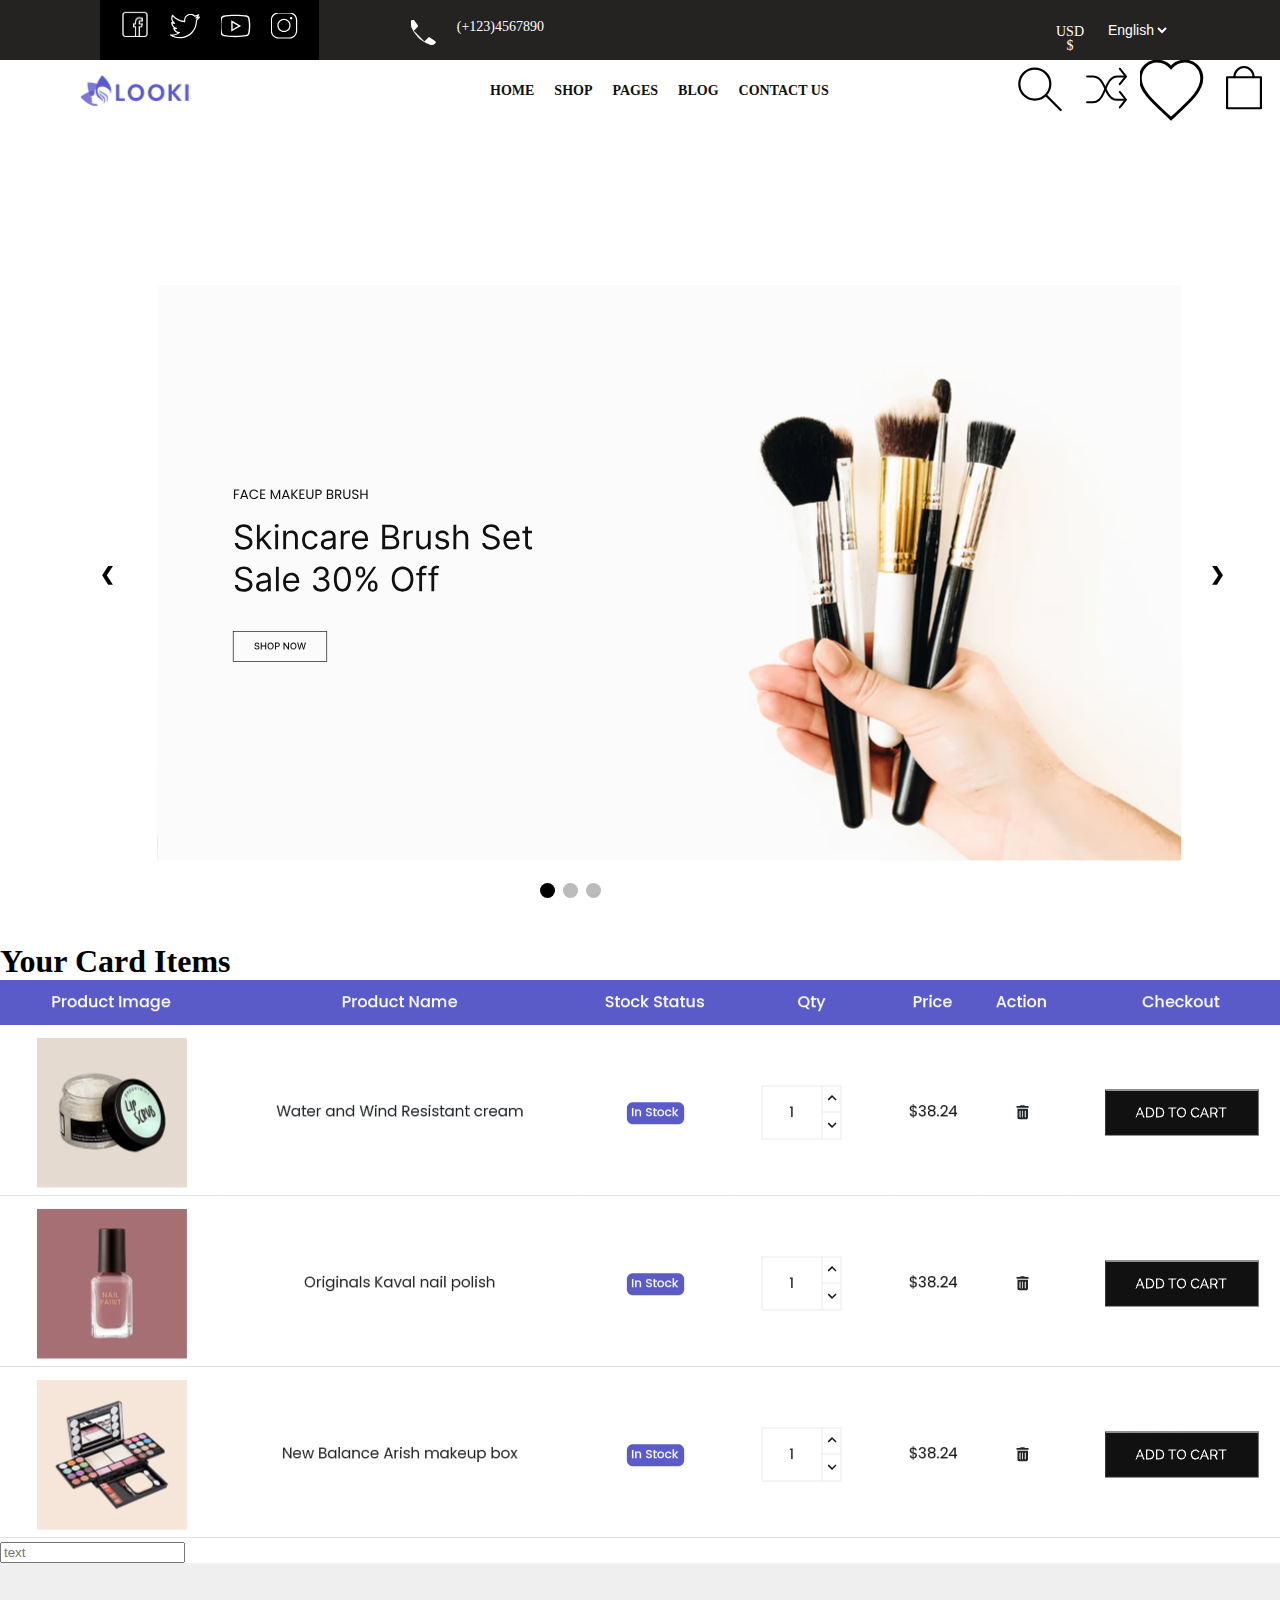
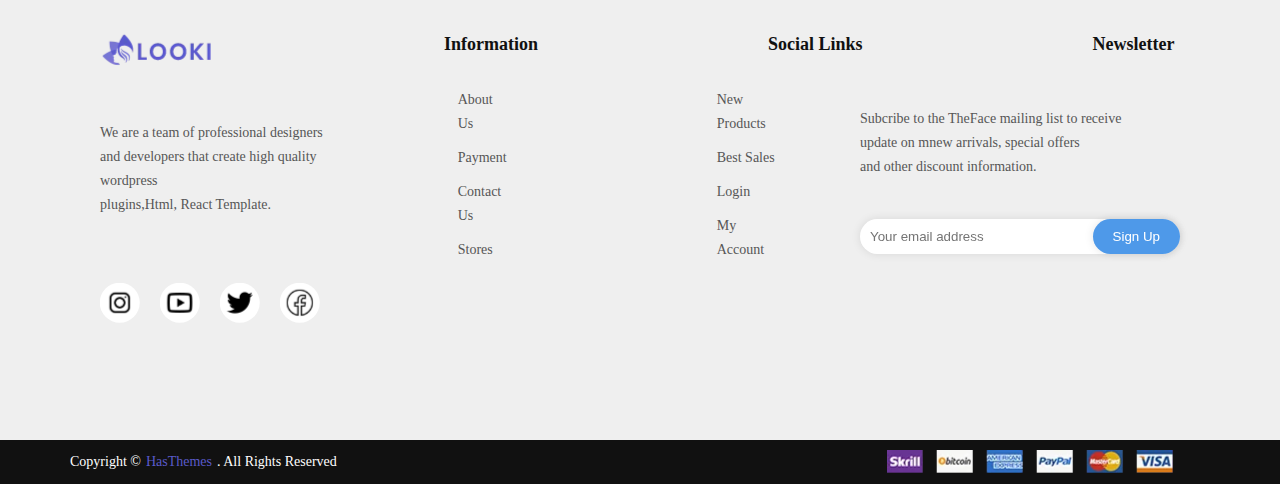
==== index2.html @ 726a9514 "master" ====
<!DOCTYPE html>
<html lang="en">
  <head>
    <meta charset="UTF-8" />
    <meta name="viewport" content="width=device-width, initial-scale=1.0" />
    <title>LOOKI</title>
    <link rel="stylesheet" href="./assets/styles/style.css" />
  </head>
  <body>
    <header>
      <div class="container">
        <div class="header__page">
          <div class="header__left-top">
            <div class="header__icons">
              <a class="header__links-icon" href="https://facebook.com">
                <img src="./assets/images/facebook.svg" alt="Facebook Icon" />
              </a>
              <a class="header__links-icon" href="https://twitter.com">
                <img src="./assets/images/Twitter.svg" alt="Twitter Icon" />
              </a>
              <a class="header__links-icon" href="https://YouTube.com">
                <img
                  src="./assets/images/youTube.svg"
                  alt="YouTube Icon"
                  width="30"
                  height="25"
                />
              </a>
              <a class="header__links-icon" href="https://instagram.com">
                <img src="./assets/images/Instagram.svg" alt="Instagram Icon" />
              </a>
            </div>
            <div class="header__right">
              <div class="header__tel">
                <img
                  src="./assets/images/phone.svg"
                  alt="Phone icon"
                  width="26"
                  height="26"
                />
                <a class="header__number" href="tel">(+123)4567890</a>
              </div>
              <div class="header__right-top">
                <h1 class="header__right-text">USD $</h1>
                <select name="Language" id="Language" class="header__lang">
                  <option value="English">English</option>
                  <option value="Russia">Russia</option>
                  <option value="Uzbek">Uzbek</option>
                </select>
              </div>
            </div>
          </div>
          <div class="header">
            <div class="header__link">
              <img
                src="./assets/images/logo.svg"
                alt="Logo icon"
                class="header__logo"
              />
              <ul class="header__links">
                <a class="header__links-text" href="index.html">Home</a>
                <a class="header__links-text" href="index.html">Shop</a>
                <a class="header__links-text" href="index.html">Pages</a>
                <a class="header__links-text" href="index.html">Blog</a>
                <a class="header__links-text" href="index.html">Contact Us</a>
              </ul>
              <div class="header__img">
                <a class="header__img" href="search">
                  <img src="./assets/images/search.svg" alt="Search icon"
                /></a>
                <img
                  src="./assets/images/Icon_shuffle.svg"
                  alt="Shuffle icon"
                />
                <img src="./assets/images/folow.svg" alt="Follow icon" />
                <img src="./assets/images/bag.svg" alt="Bag icon" />
              </div>
            </div>
            <div class="header__texts">
              <div class="header__slider container">
                <div class="header__mySlides fade">
                  <img
                    class="header__image"
                    src="./assets/images/background.svg"
                    width="1140"
                    height="576"
                  />
                </div>

                <div class="header__mySlides container fade">
                  <img
                    class="header__image"
                    src="./assets/images/backdround2.jpg"
                    width="1140"
                    height="576"
                  />
                </div>

                <div class="header__mySlides fade">
                  <img
                    class="header__image"
                    src="./assets/images/backdround3.jpg"
                    width="1140"
                    height="576"
                  />
                </div>
                <a class="header__prev" onclick="plusSlides(-1)">❮</a>
                <a class="header__next" onclick="plusSlides(1)">❯</a>
              </div>
              <br />
              <div class="header__dots">
                <span class="header__dot" onclick="currentSlide(1)"></span>
                <span class="header__dot" onclick="currentSlide(2)"></span>
                <span class="header__dot" onclick="currentSlide(3)"></span>
              </div>
            </div>
          </div>
        </div>
      </div>
    </header>
    <div class="header__card container">
      <h1 class="header__card-text">Your Card Items</h1>
      <img src="./assets/images/tr(5).png" alt="Card img">
      <img src="./assets/images/tr(2).png" alt="Card img" />
      <img src="./assets/images/tr.jpeg" alt=" Card img" />
      <img src="./assets/images/tr(4).png" alt="Card img">
      <input type="text" placeholder="text">
    </div>
    <footer>
      <div class="container">
        <div class="footer__card">
          <div class="footer__titles-top">
            <img src="./assets/images/logo.svg" alt="Logo icon" />
            <h2 class="footer__title">Information</h2>
            <h2 class="footer__title">Social Links</h2>
            <h2 class="footer__title">Newsletter</h2>
          </div>
          <div class="footer__links">
            <p class="footer__text-title">
              We are a team of professional designers <br />
              and developers that create high quality wordpress <br />
              plugins,Html, React Template.
            </p>
            <ul class="footer__link">
              <li class="footer__links-top">
                <a class="footer__link-item" href="#">About us</a>
              </li>
              <li class="footer__links-top">
                <a class="footer__link-item" href="#">Payment</a>
              </li>
              <li class="footer__links-top">
                <a class="footer__link-item" href="#">Contact us</a>
              </li>
              <li class="footer__links-top">
                <a class="footer__link-item" href="#">Stores</a>
              </li>
            </ul>
            <ul class="footer__link-title">
              <li class="footer__links-top">
                <a class="footer__link-item" href="#">New products</a>
              </li>
              <li class="footer__links-top">
                <a class="footer__link-item" href="#">Best sales</a>
              </li>
              <li class="footer__links-top">
                <a class="footer__link-item" href="#">Login</a>
              </li>
              <li class="footer__links-top">
                <a class="footer__link-item" href="#">My account</a>
              </li>
            </ul>

            <div class="footer__input">
              <h2 class="footer__text-title">
                Subcribe to the TheFace mailing list to receive <br />
                update on mnew arrivals, special offers <br />
                and other discount information.
              </h2>
              <div class="footer__sign">
                <input
                  class="footer__sign-input"
                  placeholder="Your email address"
                  type="Email"
                />
                <button class="footer__btn" type="Sign Up">Sign Up</button>
              </div>
            </div>
          </div>
          <div class="footer__icons">
            <a href="https://instagram.com">
              <img src="./assets/images/InstagramNew.svg" alt="" />
            </a>
            <a href="https://YouTube.com">
              <img src="./assets/images/youTubeNew.svg" alt="YouTube icon" />
            </a>
            <a href="https://Twitter.com">
              <img src="./assets/images/TwitterNew.svg" alt="Twitter icon" />
            </a>
            <a href="https://Facebook.com">
              <img src="./assets/images/FacebookNew.svg" alt="Facebook icon" />
            </a>
          </div>
        </div>
        <div class="footer__card-new">
          <h2 class="footer__card-text">
            Copyright © <span class="footer__span"> HasThemes </span>. All
            Rights Reserved
          </h2>
          <img
            src="./assets/images/card.svg"
            alt="Card Img"
            width="286"
            height="23"
          />
        </div>
      </div>
    </footer>
    <script src="./main2.js"></script>
  </body>
</html>
---- assets/styles/style.css ----
@font-face {
  font-family: "Poppins";
  src: url("Poppins-Light.woff2") format("woff2"), url("Poppins-Light.woff") format("woff");
  font-weight: 300;
  font-style: normal;
  font-display: swap;
}
@font-face {
  font-family: "Poppins";
  src: url("Poppins-Medium.woff2") format("woff2"), url("Poppins-Medium.woff") format("woff");
  font-weight: 500;
  font-style: normal;
  font-display: swap;
}
@font-face {
  font-family: "Poppins";
  src: url("Poppins-SemiBold.woff2") format("woff2"), url("Poppins-SemiBold.woff") format("woff");
  font-weight: 600;
  font-style: normal;
  font-display: swap;
}
@font-face {
  font-family: "Poppins";
  src: url("Poppins-Black.woff2") format("woff2"), url("Poppins-Black.woff") format("woff");
  font-weight: 900;
  font-style: normal;
  font-display: swap;
}
@font-face {
  font-family: "Poppins";
  src: url("Poppins-Bold.woff2") format("woff2"), url("Poppins-Bold.woff") format("woff");
  font-weight: bold;
  font-style: normal;
  font-display: swap;
}
@font-face {
  font-family: "Poppins";
  src: url("Poppins-ExtraBold.woff2") format("woff2"), url("Poppins-ExtraBold.woff") format("woff");
  font-weight: bold;
  font-style: normal;
  font-display: swap;
}
@font-face {
  font-family: "Poppins";
  src: url("Poppins-Regular.woff2") format("woff2"), url("Poppins-Regular.woff") format("woff");
  font-weight: normal;
  font-style: normal;
  font-display: swap;
}
@font-face {
  font-family: "Poppins";
  src: url("Poppins-ExtraLight.woff2") format("woff2"), url("Poppins-ExtraLight.woff") format("woff");
  font-weight: 200;
  font-style: normal;
  font-display: swap;
}
@font-face {
  font-family: "Poppins";
  src: url("Poppins-Thin.woff2") format("woff2"), url("Poppins-Thin.woff") format("woff");
  font-weight: 100;
  font-style: normal;
  font-display: swap;
}
@font-face {
  font-family: "Raleway";
  src: url("Raleway-Black.woff2") format("woff2"), url("Raleway-Black.woff") format("woff");
  font-weight: 900;
  font-style: normal;
  font-display: swap;
}
@font-face {
  font-family: "Raleway";
  src: url("Raleway-ExtraBold.woff2") format("woff2"), url("Raleway-ExtraBold.woff") format("woff");
  font-weight: bold;
  font-style: normal;
  font-display: swap;
}
@font-face {
  font-family: "Raleway";
  src: url("Raleway-Light.woff2") format("woff2"), url("Raleway-Light.woff") format("woff");
  font-weight: 300;
  font-style: normal;
  font-display: swap;
}
@font-face {
  font-family: "Raleway";
  src: url("Raleway-ExtraLight.woff2") format("woff2"), url("Raleway-ExtraLight.woff") format("woff");
  font-weight: 200;
  font-style: normal;
  font-display: swap;
}
@font-face {
  font-family: "Raleway";
  src: url("Raleway-Bold.woff2") format("woff2"), url("Raleway-Bold.woff") format("woff");
  font-weight: bold;
  font-style: normal;
  font-display: swap;
}
@font-face {
  font-family: "Raleway";
  src: url("Raleway-Medium.woff2") format("woff2"), url("Raleway-Medium.woff") format("woff");
  font-weight: 500;
  font-style: normal;
  font-display: swap;
}
@font-face {
  font-family: "Raleway";
  src: url("Raleway-Regular.woff2") format("woff2"), url("Raleway-Regular.woff") format("woff");
  font-weight: normal;
  font-style: normal;
  font-display: swap;
}
@font-face {
  font-family: "Raleway";
  src: url("Raleway-Thin.woff2") format("woff2"), url("Raleway-Thin.woff") format("woff");
  font-weight: 100;
  font-style: normal;
  font-display: swap;
}
@font-face {
  font-family: "Raleway";
  src: url("Raleway-SemiBold.woff2") format("woff2"), url("Raleway-SemiBold.woff") format("woff");
  font-weight: 600;
  font-style: normal;
  font-display: swap;
}
body {
  padding: 0;
  margin: 0;
  font-style: normal;
  font-family: "Poppins";
}

.container {
  max-width: 1300px;
  padding: 0;
  margin: 0 auto;
}

a {
  text-decoration: none;
}

ul {
  list-style: none;
}

h1,
h2,
h3,
h4,
h5,
h6 {
  padding: 0;
  margin: 0;
}

.header {
  width: 1140px;
  height: 883px;
}
.header__slider {
  display: flex;
  gap: 600px;
}
.header__icons {
  background-color: #000000;
  height: 40px;
  width: 223px;
  text-align: center;
  padding: 10px 0;
}
.header__left-top {
  display: flex;
  text-align: center;
  gap: 30px;
  background-color: rgb(37, 34, 34);
  height: 60px;
  padding: 0 100px;
}
.header__tel {
  display: flex;
  gap: 20px;
  padding: 20px 52px;
}
.header__number {
  color: rgb(255, 255, 255);
  font-size: 14px;
  font-weight: 400;
  line-height: 14px;
}
.header__links-icon {
  padding: 0 8px;
}
.header__right {
  display: flex;
  gap: 460px;
  padding: 0 10px;
}
.header__right-top {
  display: flex;
  text-align: center;
  padding: 15px 0;
  gap: 20px;
}
.header__right-text {
  color: rgb(255, 255, 255);
  font-size: 14px;
  font-weight: 400;
  line-height: 14px;
  text-transform: capitalize;
  padding: 10px 0;
}
.header__links {
  display: flex;
  gap: 20px;
}
.header__link {
  display: flex;
  gap: 180px;
  position: sticky;
  top: 0;
  background-color: rgb(255, 255, 255);
  width: 1300px;
}
.header__logo {
  padding: 0 78px;
}
.header__img {
  display: flex;
  gap: 10px;
}
.header__links-text {
  color: rgb(17, 17, 17);
  font-size: 14px;
  font-weight: 600;
  line-height: 30px;
  letter-spacing: 0%;
  text-align: center;
  text-transform: uppercase;
}
.header__links-text:hover {
  color: rgb(90, 90, 201);
  font-weight: 700;
}
.header__texts {
  padding: 163px 100px;
}
.header__text {
  color: rgb(17, 17, 17);
  font-size: 20px;
  font-weight: 400;
  line-height: 34.3px;
  letter-spacing: 0%;
  text-transform: uppercase;
}
.header__text-title {
  color: rgb(17, 17, 17);
  font-size: 50px;
  font-weight: 400;
  line-height: 62.5px;
  text-align: left;
  text-transform: capitalize;
  position: static;
  left: 30px;
}
.header__btn {
  padding: 17px 40px;
  border-radius: 50px;
  cursor: rgb(0, 0, 0) er;
  background-color: white;
  box-shadow: rgba(0, 0, 0, 0.05) 0 0 8px;
  letter-spacing: 1.5px;
  text-transform: uppercase;
  font-size: 15px;
  transition: all 0.5s ease;
}
.header__btn:hover {
  letter-spacing: 3px;
  background-color: hsl(261, 80%, 48%);
  color: hsl(0, 0%, 100%);
  box-shadow: rgb(93, 24, 220) 0px 7px 29px 0px;
}
.header .slider {
  display: flex;
  transition: transform 0.5s ease;
}
.header .slide {
  min-width: 100px;
}
.header__images {
  vertical-align: middle;
}
.header__prev {
  cursor: pointer;
  position: absolute;
  width: auto;
  padding: 300px 0;
  margin-top: -22px;
  color: rgb(0, 0, 0);
  font-weight: bold;
  font-size: 18px;
  transition: 0.6s ease;
  border-radius: 0 3px 3px 0;
  -webkit-user-select: none;
     -moz-user-select: none;
          user-select: none;
}
.header__next {
  cursor: pointer;
  position: absolute;
  padding: 300px 1110px;
  margin-top: -22px;
  color: rgb(0, 0, 0);
  font-weight: bold;
  font-size: 18px;
  transition: 0.6s ease;
  border-radius: 0 3px 3px 0;
  -webkit-user-select: none;
     -moz-user-select: none;
          user-select: none;
  text-align: center;
}
.header__dot {
  cursor: pointer;
  height: 15px;
  width: 15px;
  margin: 0 2px;
  background-color: #bbb;
  border-radius: 50%;
  display: inline-block;
  transition: background-color 0.6s ease;
  text-align: center;
}
.header__dot:hover {
  background-color: #000000;
}
.header__active, .header__dot:hover {
  background-color: #717171;
}
.header .fade {
  animation-name: fade;
  animation-duration: 1.5s;
}
.header__dots {
  text-align: center;
  padding: auto;
}



.active {
  background-color: black;
}

select {
  border-radius: 5px;
  font-size: 14px;
  border: none;
  color: rgb(255, 255, 255);
  background-color: rgb(37, 34, 34);
}
select:focus {
  border: none;
  outline: none;
}

.hero {
  padding: 20px 0;
}
.hero__title {
  color: rgb(17, 17, 17);
  font-size: 30px;
  font-weight: 700;
  line-height: 37.5px;
  letter-spacing: 0%;
  text-align: center;
  text-transform: capitalize;
}
.hero__line {
  padding: 0 620px;
}
.hero__subtitle {
  color: rgb(86, 86, 86);
  font-size: 14px;
  font-weight: 400;
  line-height: 24.01px;
  letter-spacing: 0%;
  text-align: center;
}
.hero__link {
  display: flex;
  gap: 20px;
  text-align: center;
  padding: 0 460px;
}
.hero__links-text {
  color: rgb(17, 17, 17);
  font-size: 14px;
  font-weight: 600;
  line-height: 30px;
  letter-spacing: 0%;
  text-align: center;
  text-transform: uppercase;
}
.hero__links-text:hover {
  color: rgb(90, 90, 201);
  font-weight: 700;
}
.hero__products {
  display: grid;
  row-gap: 10px;
  -moz-column-gap: 10px;
       column-gap: 10px;
  grid-template-columns: repeat(4, 1fr);
  transition: border-radius 0.5s cubic-bezier(0.175, 0.885, 0.32, 1.275);
}
.hero__product-items {
  padding: 40px 0;
}
.hero__content-text {
  color: rgb(17, 17, 17);
  font-size: 16px;
  font-weight: 600;
  line-height: 24px;
  letter-spacing: 0%;
  text-align: left;
  padding: 30px 0;
}
.hero__product-price {
  color: rgb(17, 17, 17);
  font-size: 16px;
  font-weight: 700;
  line-height: 28px;
  letter-spacing: 0%;
  text-align: left;
}
.hero__images {
  display: flex;
  gap: 20px;
}
.hero__btn {
  display: flex;
  gap: 200px;
}
.hero__product-btn {
  border: none;
  background-color: transparent;
}
.hero__web-sayts {
  display: flex;
  gap: 120px;
  padding: 0 50px;
}

.main {
  padding: 128px 0;
}
.main__images {
  display: flex;
  gap: 15px;
}

.footer__card {
  background: rgb(239, 239, 239);
  height: 337px;
  padding: 70px 100px;
}
.footer__text-title {
  color: rgb(86, 86, 86);
  font-size: 14px;
  font-weight: 400;
  line-height: 24.01px;
  letter-spacing: 0%;
  padding: 40px 0;
}
.footer__icons {
  display: flex;
  gap: 20px;
}
.footer__card-link {
  display: flex;
  gap: 30px;
}
.footer__titles-top {
  display: flex;
  gap: 230px;
}
.footer__title {
  color: rgb(17, 17, 17);
  font-size: 18px;
  font-weight: 600;
  line-height: 22.5px;
  letter-spacing: 0%;
  text-align: left;
  text-transform: capitalize;
}
.footer__links {
  display: flex;
  gap: 10px;
}
.footer__link {
  padding: 0 20px;
}
.footer__links-top {
  padding: 5px 70px;
}
.footer__link-item {
  color: rgb(86, 86, 86);
  font-size: 14px;
  font-weight: 400;
  line-height: 24px;
  letter-spacing: 0%;
  text-align: left;
  text-transform: capitalize;
}
.footer__sign {
  display: inline-block;
  position: relative;
}
.footer__sign-input {
  width: 300px;
  padding: 10px;
  border: none;
  border-radius: 20px;
  box-shadow: 0 0 10px rgba(0, 0, 0, 0.1);
}
.footer__btn {
  background-color: #4e99e9;
  border: none;
  color: #fff;
  cursor: pointer;
  padding: 10px 20px;
  border-radius: 20px;
  box-shadow: 0 0 10px rgba(0, 0, 0, 0.1);
  position: absolute;
  top: 0;
  right: 0;
  transition: 0.9s ease;
}
.footer__btn:hover {
  transform: scale(1.1);
  color: rgb(255, 255, 255);
  background-color: blue;
}
.footer__card-new {
  display: flex;
  gap: 550px;
  padding: 10px 70px;
  background: rgb(17, 17, 17);
}
.footer__card-text {
  display: flex;
  gap: 5px;
  font-size: 14px;
  font-weight: 400;
  line-height: 24.01px;
  color: #fff;
}
.footer__span {
  color: rgb(90, 90, 201);
}/*# sourceMappingURL=style.css.map */
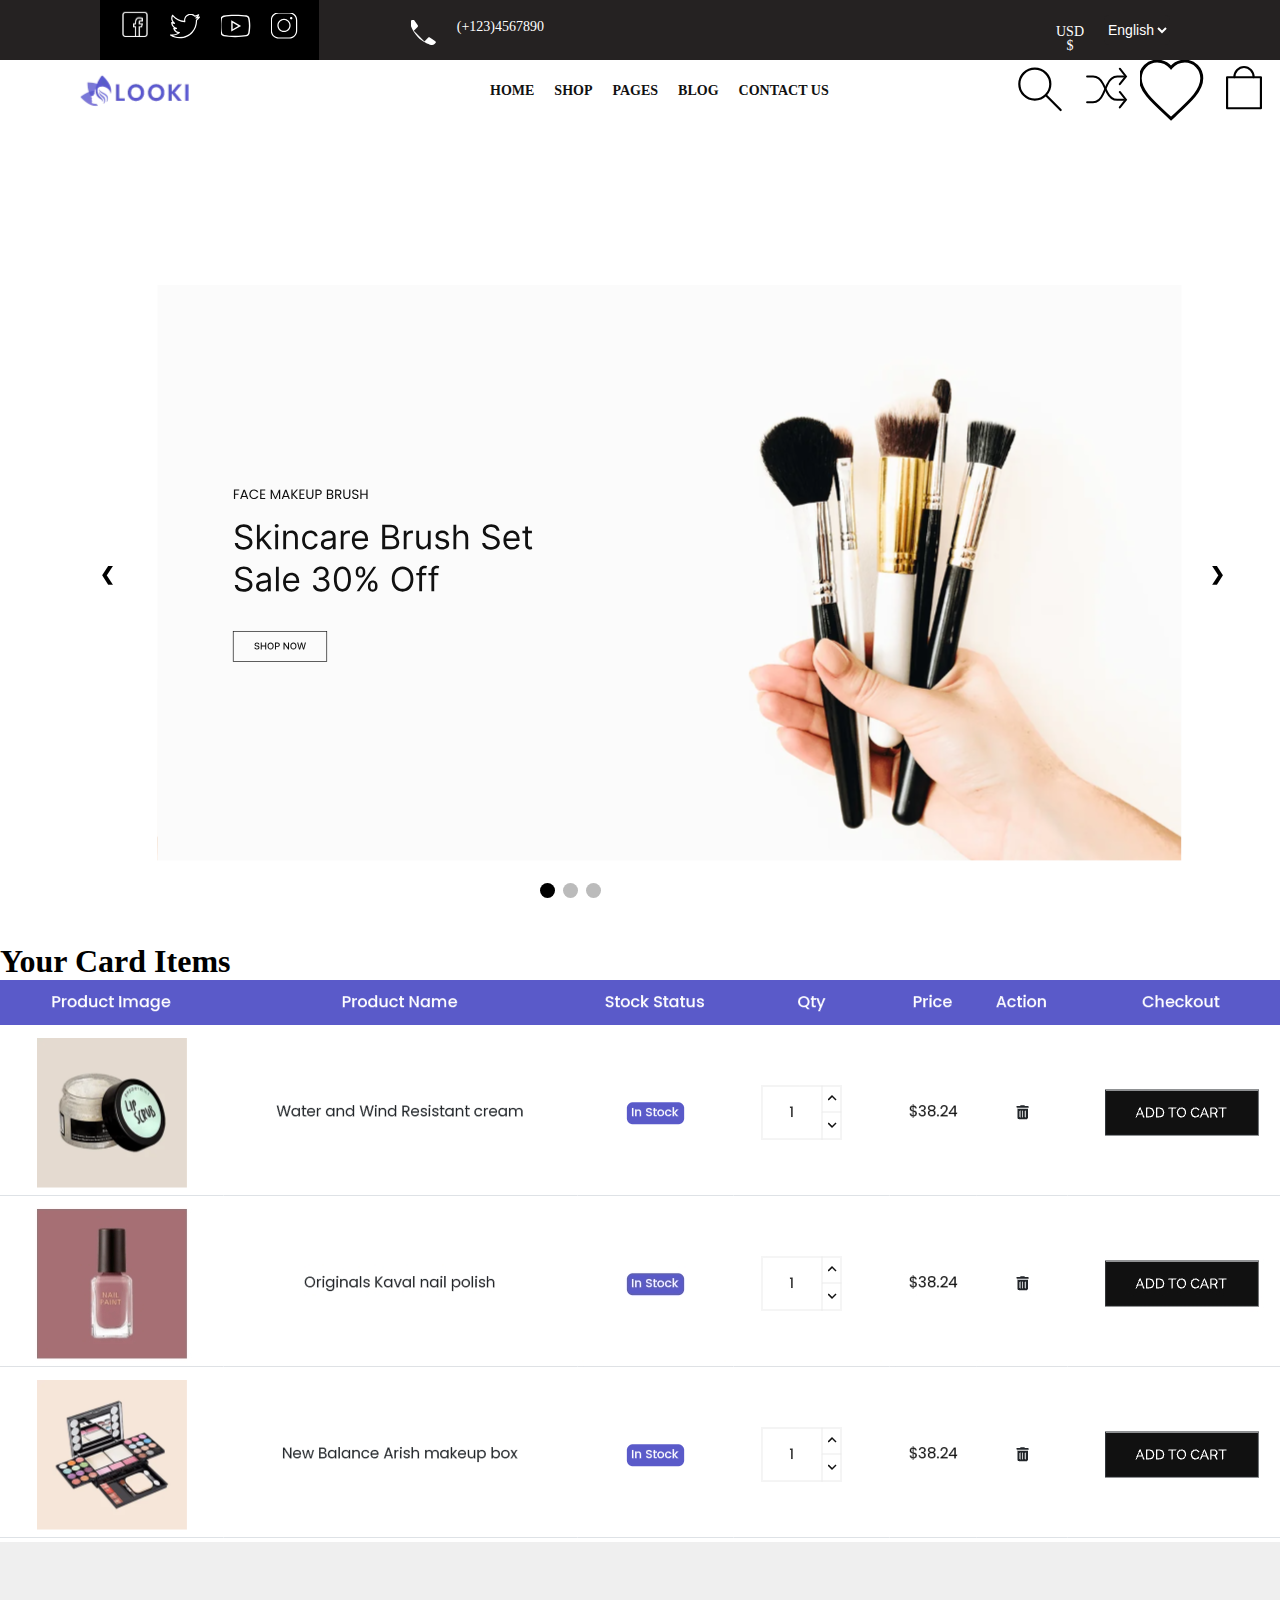
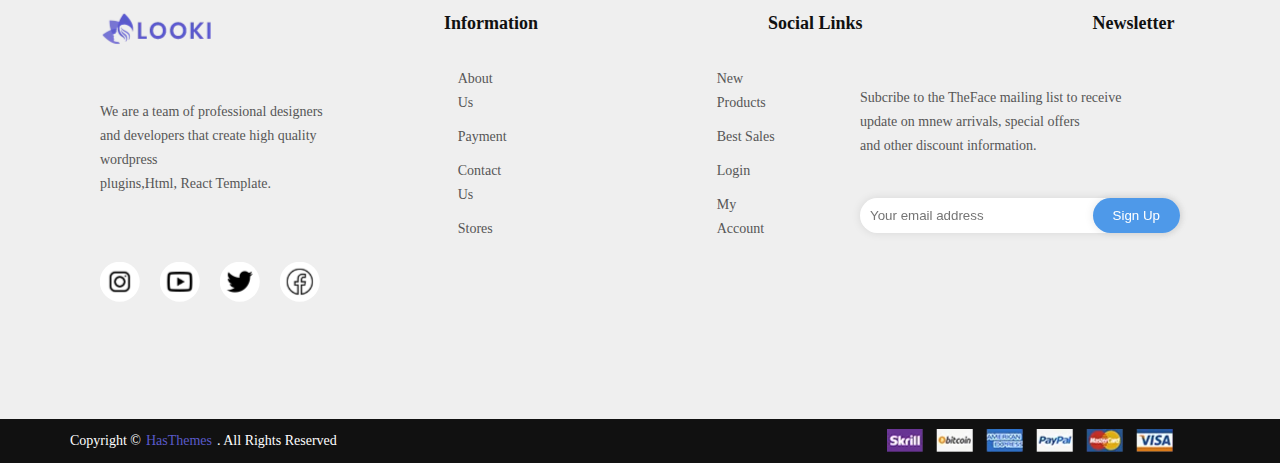
==== commit 238934e7: "master" ====
--- a/index2.html
+++ b/index2.html
@@ -124,7 +124,6 @@
       <img src="./assets/images/tr(2).png" alt="Card img" />
       <img src="./assets/images/tr.jpeg" alt=" Card img" />
       <img src="./assets/images/tr(4).png" alt="Card img">
-      <input type="text" placeholder="text">
     </div>
     <footer>
       <div class="container">
